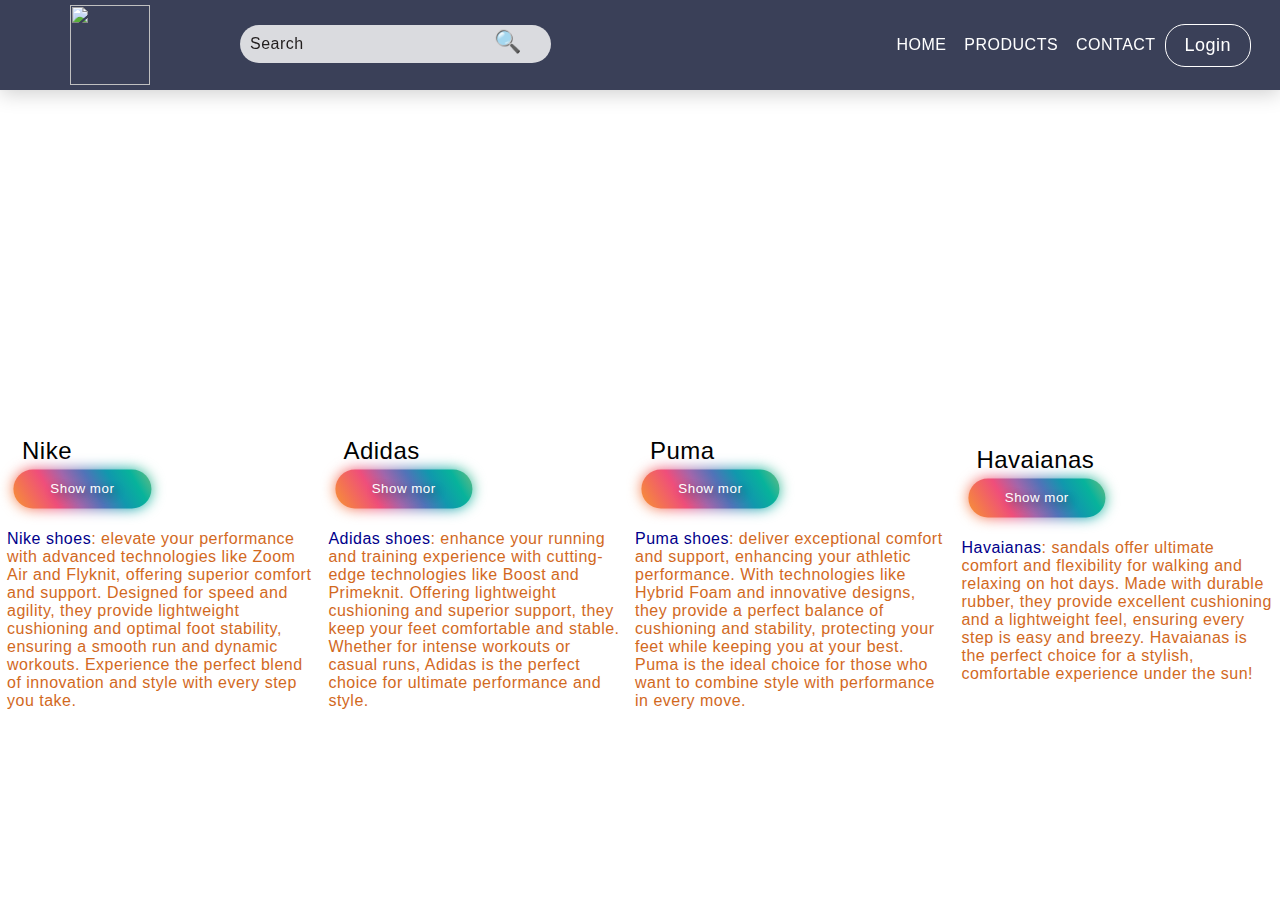
==== index.html @ 9c7612c0 "Add files via upload" ====
<!DOCTYPE html>
<html lang="en">
<head>
    <meta charset="UTF-8">
    <meta name="viewport" content="width=device-width, initial-scale=1.0">
    <meta http-equiv="X-UA-Compatible" content="ie=edge">
    <link rel="stylesheet" href="style.css"/>
    <title>Rathana Stor</title>
</head>
<body>
    <nav>
        <div class="logo" style="display: flex;align-items: center;">
            <img  src="https://cdn.pixabay.com/animation/2023/03/22/04/48/04-48-41-618_512.gif" alt="" width="150px">
        </div>

         <div class="search-container">
            <input type="text" class="search-input" placeholder="Search">
            <span class="search-icon">🔍</span>
         </div>

         <div><img class="gif" src="https://cdn.pixabay.com/animation/2022/10/07/01/16/01-16-36-19_512.gif" alt=""width="40%"></div>

        <ul class="nav-links">
            <li><a href="home-page.html">Home</a></li>
            <li><a href="#">Products</a></li>
            <li><a href="contact.html">Contact</a></li>
            <li><button class="login-button" ><a href="login.html">Login</a></button></li>
        </ul>
    </nav>
        <br><br><br><br>
    <table width="100%" background="https://www.oneclickitsolution.com/blog/wp-content/uploads/2020/05/LaunchYourOnline-Store_banner.png" height="300">
       <br>
        <table width="100%" bgcolor="white">
            <tr align="center">
                <td class="img" width="25%"><img src="https://encrypted-tbn0.gstatic.com/images?q=tbn:ANd9GcTZzQRRDNRpoK1w9BZ5sXYzKi0VY6tGLD0GQg&s" alt=""width="50%"></td>
                <td class="img" width="25%"><img src="https://extrabutterny.in/cdn/shop/files/IE7192-1.jpg?v=1694187873" alt=""width="60%"></td>
                <td class="img" width="25%"><img src="https://images.puma.com/image/upload/f_auto,q_auto,b_rgb:fafafa,w_500,h_500/global/400326/07/sv01/fnd/SEA/fmt/png/PUMA-Dribble-Sneakers" alt=""width="50%"></td>
                <td class="img" width="25%"><img src="https://talbotshoes.eu/cdn/shop/products/webimage-fec33af5-0ca7-4ba1-aa3e-06a4bd5ed1a1.png?v=1615373099" alt=""width="60%"></td>
            </tr>
        </table>
    

        <table width="100%">
        <tr>
            <td><br>
                <h2 class="namebran">Nike <img class="verify" src="https://cdn-icons-png.flaticon.com/512/8358/8358886.png" alt="" width="7%"> </h2> 
                <button class="But"><a href="nike.html" style="color: white; text-decoration: none; " >Show mor</a></button>
                <h4 class="caption" style="color: chocolate;"><br><span style="color: darkblue;">Nike shoes</span>: elevate your performance with advanced technologies like Zoom Air and Flyknit, offering superior comfort and support. Designed for speed and agility, they provide lightweight cushioning and optimal foot stability, ensuring a smooth run and dynamic workouts. Experience the perfect blend of innovation and style with every step you take.</h4>
            </td>
            <td><br>
                <h2 class="namebran">Adidas <img class="verify" src="https://cdn-icons-png.flaticon.com/512/8358/8358886.png" alt="" width="7%"> </h2>
                <button class="But"> <a href="adidas.html" style="color: white;text-decoration: none; ">Show mor</a></button>
                <h4 class="caption" style="color: chocolate;"><br><span style="color: darkblue;">Adidas shoes</span>: enhance your running and training experience with cutting-edge technologies like Boost and Primeknit. Offering lightweight cushioning and superior support, they keep your feet comfortable and stable. Whether for intense workouts or casual runs, Adidas is the perfect choice for ultimate performance and style.</h4>
            </td>
            <td><br>
                <h2 class="namebran">Puma <img class="verify" src="https://cdn-icons-png.flaticon.com/512/8358/8358886.png" alt="" width="7%"></h2>
                <button class="But"><a href="puma.html" style="color: white; text-decoration: none;">Show mor</a></button>
                <h4 class="caption" style="color: chocolate;"><br><span style="color: darkblue;">Puma shoes</span>: deliver exceptional comfort and support, enhancing your athletic performance. With technologies like Hybrid Foam and innovative designs, they provide a perfect balance of cushioning and stability, protecting your feet while keeping you at your best. Puma is the ideal choice for those who want to combine style with performance in every move.</h4>
            </td>
            <td>
                <h2 class="namebran">Havaianas <img class="verify" src="https://cdn-icons-png.flaticon.com/512/8358/8358886.png" alt="" width="7%"></h2>
                <button class="But"><a href="havainas.html" style="color: white;text-decoration: none; ">Show mor</a></button>
                <h4 class="caption" style="color: chocolate;"><br><span style="color: darkblue;">Havaianas</span>: sandals offer ultimate comfort and flexibility for walking and relaxing on hot days. Made with durable rubber, they provide excellent cushioning and a lightweight feel, ensuring every step is easy and breezy. Havaianas is the perfect choice for a stylish, comfortable experience under the sun!</h4>
            </td>
            
        </tr>
       </table>
    
</body>
</html>
---- style.css ----
*{
    margin: 0;
    padding: 0;
    color: #ffffff;
    font-family: sans-serif;
    letter-spacing: 0.5px;
    font-weight: 300;
 }
 body{
    overflow-x: hidden;
 }
 nav{
    height: 90px;
    width: 100vw;
    background-color: #3a4058;
    box-shadow: 0 3px 20px rgba(0, 0, 0, 0.2);
    display: flex;
    position: fixed;
    z-index: 10;
 }
 .logo img {
    height: 5rem;
    width: 5rem;
    margin-left:70px ;
 }
 .search-container {
   width: 400px;
   position: relative;
 }
 
 .search-input {
   width: 100%;
   margin: 25px;
   margin-left: 90px;
   padding: 10px;
   border: none;
   border-radius: 50px;
   background-color: #ffffffcf;
   color: #000000;
   font-size: 16px;
   outline: none;
 }
 .search-input::placeholder {
   color: #211d1d;
 }
 
 .search-icon {
   position: absolute;
   top: 50%;
   right: -80px;
   transform: translateY(-60%);
   color: #A3A3A3;
   font-size: 22px;
   pointer-events: none;
 }
 .gif{
   width: 7%;
   position: absolute;
   margin-top: -10px;
   right: 45%;
 }

   
 
 .nav-links{
    display: flex;
    list-style: none; 
    width: 88vw;
    padding: 0 0.7vw;
    justify-content: right;
    align-items: center;
    text-transform: uppercase;
 }
 .nav-links li a{
    text-decoration: none;
    margin: 0 0.7vw;
 }
 .nav-links li :hover {
    color: #e6190b;
 }
 .nav-links li {
    position: relative;
 }
 .nav-links li a:hover::before{
    width: 80%;
 }
 .img{
   margin-left: 10px;
 }
 
 .login-button{
    background-color: transparent;
    border: 1.5px solid #ffffff;
    border-radius: 20px;
    padding:10px ;
    margin-right: 20px;
    font-size: 18px;
    cursor: pointer;
 
 }
 .login-button:hover {
   color: black;
    background-color: #ffffff;
    border:1.5px solid #ffffff;
    transition: all ease 0.5s;
    
 }
 
 .But{
   margin-left: 15px;
   border: none;
   padding: 0.8em 2.5em;
   outline: none;
   color: white;
   font-style: 1.2em;
   position: relative;
   z-index: 1;
   cursor: pointer;
   background: none;
   text-shadow: 3px 3px 10px rgba(0, 0, 0, 0.45);
   font-family: Georgia, 'Times New Roman', Times, serif;
   }
 

.But:before,
.But:after {
   position: absolute;
   top: 50%;
   left: 50%;
   border-radius: 10em;
   -webkit-transform: translateX(-50%) translateY(-50%);
   transform: translateX(-50%) translateY(-50%);
   width: 105%;
   height: 105%;
   content: "";
   z-index: -2;
   background-size: 400% 400%;
   background: linear-gradient(
   60deg,
   #f79533,
   #f37055,
   #ef4e7b,
   #a166ab,
   #5073b8,
   #1098ad,
   #07b39b,
   #6fba82
   );
}
.But:before {
   -webkit-filter: blur(7px);
   filter: blur(7px);
   -webkit-transition: all 0.25s ease;
   transition: all 0.25s ease;
   -webkit-animation: pulse 10s infinite ease;
   animation: pulse 10s infinite ease;
}
.But:after {
   -webkit-filter: blur(0.3px);
   filter: blur(0.3px);
}
.But:hover:before {
   width: 115%;
   height: 115%;
}
.namebran{
   margin: 5px;
   display: flex;
   padding-left: 15px;
   text-decoration: none;
   color: black;
}
.verify{
   margin:4px;  
}
.caption{
   margin:5px  ;
}
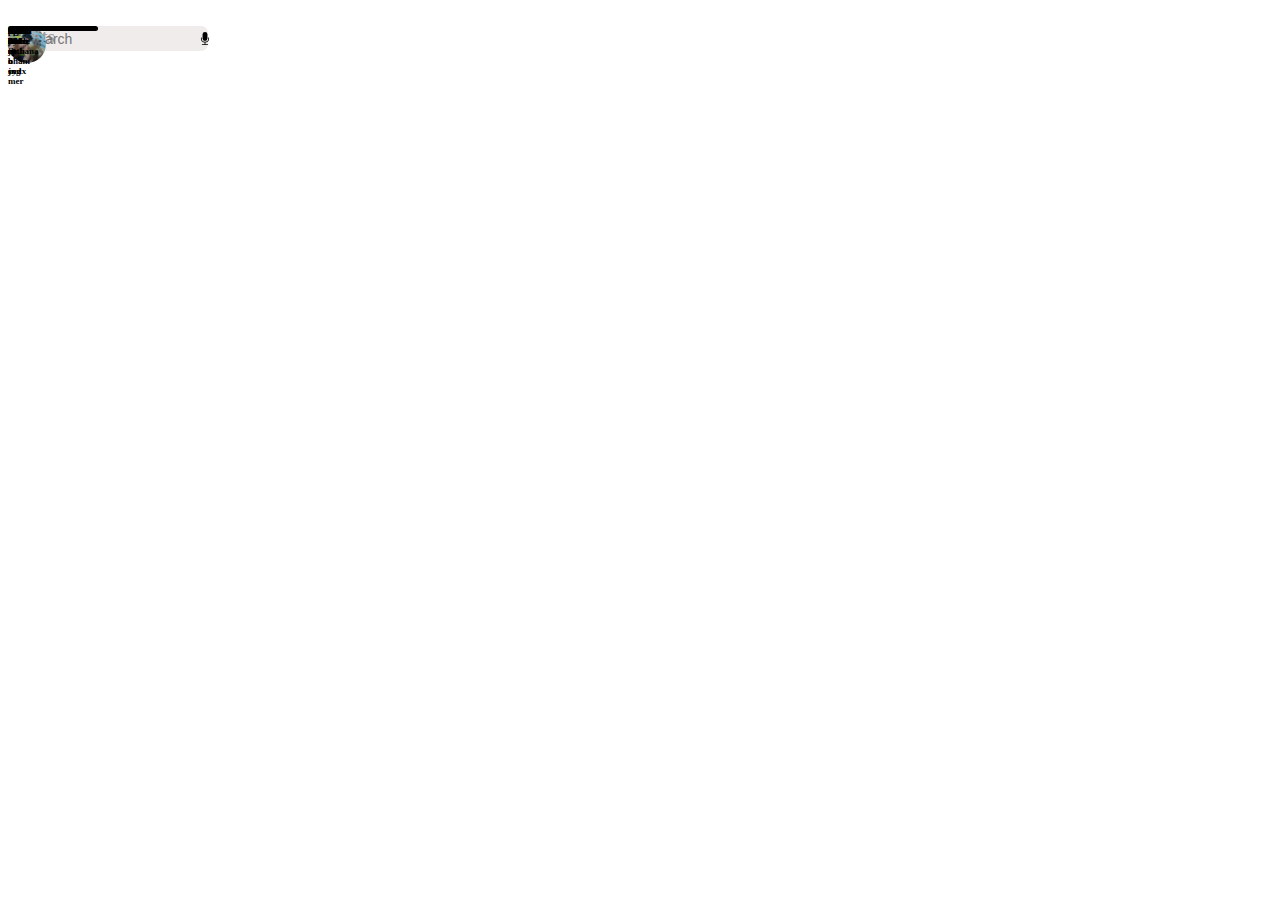
==== commit b573d832: "Add files via upload" ====
--- a/index.html
+++ b/index.html
@@ -3,68 +3,116 @@
 <head>
     <meta charset="UTF-8">
     <meta name="viewport" content="width=device-width, initial-scale=1.0">
-    <meta http-equiv="X-UA-Compatible" content="ie=edge">
-    <link rel="stylesheet" href="style.css"/>
-    <title>Rathana Stor</title>
+    <title>Document</title>
+    <link rel="stylesheet" href="style.css">
+    <link rel="stylesheet" href="<link href="https://cdn.jsdelivr.net/npm/bootstrap@5.3.3/dist/css/bootstrap.min.css" rel="stylesheet" integrity="sha384-QWTKZyjpPEjISv5WaRU9OFeRpok6YctnYmDr5pNlyT2bRjXh0JMhjY6hW+ALEwIH" crossorigin="anonymous">
 </head>
 <body>
-    <nav>
-        <div class="logo" style="display: flex;align-items: center;">
-            <img  src="https://cdn.pixabay.com/animation/2023/03/22/04/48/04-48-41-618_512.gif" alt="" width="150px">
+        <div class="box">
+            <div class="img-iphone"><img src="https://img.freepik.com/free-vector/new-modern-realistic-front-view-black-iphone-mockup-isolated-white-mobile-template-vector_90220-957.jpg" alt=""></div>
+            <p class="time"><b>9:45</b></p>
+            <svg xmlns="http://www.w3.org/2000/svg" width="12px"  fill="currentColor" class="bi bi-reception-4" viewBox="0 0 16 16">
+                <path d="M0 11.5a.5.5 0 0 1 .5-.5h2a.5.5 0 0 1 .5.5v2a.5.5 0 0 1-.5.5h-2a.5.5 0 0 1-.5-.5zm4-3a.5.5 0 0 1 .5-.5h2a.5.5 0 0 1 .5.5v5a.5.5 0 0 1-.5.5h-2a.5.5 0 0 1-.5-.5zm4-3a.5.5 0 0 1 .5-.5h2a.5.5 0 0 1 .5.5v8a.5.5 0 0 1-.5.5h-2a.5.5 0 0 1-.5-.5zm4-3a.5.5 0 0 1 .5-.5h2a.5.5 0 0 1 .5.5v11a.5.5 0 0 1-.5.5h-2a.5.5 0 0 1-.5-.5z"/>
+              </svg>
+
+             <b> <svg xmlns="http://www.w3.org/2000/svg" width="12px"fill="currentColor" class="bi bi-wifi" viewBox="0 0 16 16">
+                <path d="M15.384 6.115a.485.485 0 0 0-.047-.736A12.44 12.44 0 0 0 8 3C5.259 3 2.723 3.882.663 5.379a.485.485 0 0 0-.048.736.52.52 0 0 0 .668.05A11.45 11.45 0 0 1 8 4c2.507 0 4.827.802 6.716 2.164.205.148.49.13.668-.049"/>
+                <path d="M13.229 8.271a.482.482 0 0 0-.063-.745A9.46 9.46 0 0 0 8 6c-1.905 0-3.68.56-5.166 1.526a.48.48 0 0 0-.063.745.525.525 0 0 0 .652.065A8.46 8.46 0 0 1 8 7a8.46 8.46 0 0 1 4.576 1.336c.206.132.48.108.653-.065m-2.183 2.183c.226-.226.185-.605-.1-.75A6.5 6.5 0 0 0 8 9c-1.06 0-2.062.254-2.946.704-.285.145-.326.524-.1.75l.015.015c.16.16.407.19.611.09A5.5 5.5 0 0 1 8 10c.868 0 1.69.201 2.42.56.203.1.45.07.61-.091zM9.06 12.44c.196-.196.198-.52-.04-.66A2 2 0 0 0 8 11.5a2 2 0 0 0-1.02.28c-.238.14-.236.464-.04.66l.706.706a.5.5 0 0 0 .707 0l.707-.707z"/>
+              </svg></b>
+              <svg xmlns="http://www.w3.org/2000/svg" width="12px" fill="currentColor" class="bi bi-battery-full" viewBox="0 0 16 16">
+                <path d="M2 6h10v4H2z"/>
+                <path d="M2 4a2 2 0 0 0-2 2v4a2 2 0 0 0 2 2h10a2 2 0 0 0 2-2V6a2 2 0 0 0-2-2zm10 1a1 1 0 0 1 1 1v4a1 1 0 0 1-1 1H2a1 1 0 0 1-1-1V6a1 1 0 0 1 1-1zm4 3a1.5 1.5 0 0 1-1.5 1.5v-3A1.5 1.5 0 0 1 16 8"/>
+              </svg>
+              <p class="p-tage">Edit</p>
+
+              <svg xmlns="http://www.w3.org/2000/svg" width="12px" fill="currentColor" class="bi bi-pencil-square" viewBox="0 0 16 16">
+                <path d="M15.502 1.94a.5.5 0 0 1 0 .706L14.459 3.69l-2-2L13.502.646a.5.5 0 0 1 .707 0l1.293 1.293zm-1.75 2.456-2-2L4.939 9.21a.5.5 0 0 0-.121.196l-.805 2.414a.25.25 0 0 0 .316.316l2.414-.805a.5.5 0 0 0 .196-.12l6.813-6.814z"/>
+                <path fill-rule="evenodd" d="M1 13.5A1.5 1.5 0 0 0 2.5 15h11a1.5 1.5 0 0 0 1.5-1.5v-6a.5.5 0 0 0-1 0v6a.5.5 0 0 1-.5.5h-11a.5.5 0 0 1-.5-.5v-11a.5.5 0 0 1 .5-.5H9a.5.5 0 0 0 0-1H2.5A1.5 1.5 0 0 0 1 2.5z"/>
+              </svg>
+
+              <h3 class="h1-messages">Chats</h3>
+
+              <div class="search-bar">
+                
+                <svg xmlns="http://www.w3.org/2000/svg" width="16" height="13px" fill="currentColor" class="bi bi-search" viewBox="0 0 16 16">
+                  <path d="M11.742 10.344a6.5 6.5 0 1 0-1.397 1.398h-.001q.044.06.098.115l3.85 3.85a1 1 0 0 0 1.415-1.414l-3.85-3.85a1 1 0 0 0-.115-.1zM12 6.5a5.5 5.5 0 1 1-11 0 5.5 5.5 0 0 1 11 0"/>
+                </svg>
+
+
+                <input type="text" placeholder="Search">
+                <button>
+                  <svg xmlns="http://www.w3.org/2000/svg" width="50px" height="13px" fill="currentColor" class="bi bi-mic-fill" viewBox="0 0 16 16">
+                    <path d="M5 3a3 3 0 0 1 6 0v5a3 3 0 0 1-6 0z"/>
+                    <path d="M3.5 6.5A.5.5 0 0 1 4 7v1a4 4 0 0 0 8 0V7a.5.5 0 0 1 1 0v1a5 5 0 0 1-4.5 4.975V15h3a.5.5 0 0 1 0 1h-7a.5.5 0 0 1 0-1h3v-2.025A5 5 0 0 1 3 8V7a.5.5 0 0 1 .5-.5"/>
+                  </svg>
+                </button>
+              </div>
+              <div>
+                <img class="img-nha" src="pic ah nha.jpg" alt="">
+
+                <img class="img-nobody" src="https://pbs.twimg.com/profile_images/1782951692763348992/NxEYzoN1_400x400.jpg" alt="">
+
+                <img class="img-hacker" src="https://encrypted-tbn0.gstatic.com/images?q=tbn:ANd9GcSzOV7_rG3mO3T_oKbCKdOdo5wdKpqUE1JbZHCF9k8uoc42OXnp" alt="">
+
+                <img class="img-black" src="https://encrypted-tbn0.gstatic.com/images?q=tbn:ANd9GcQeqXdoE7mYxu8B6vdFRKb4FJsEIgzjISSxTg&s" alt="">
+
+                <img class="img-boy" src="https://encrypted-tbn0.gstatic.com/images?q=tbn:ANd9GcQaPlS9NSUFuBAqXRo-gXBkW5nrTUtEzXhbVw&s" alt="">
+
+                <div class="note">Your note</div>
+                <div class="nha">Nha</div>
+                <div class="man">Man</div>
+                <div class="jem">Jem</div>
+                <div class="boy">Boy</div>
+
+              </div>
+
+              <div>
+                <img class="img-rose" src="https://media.allure.com/photos/64652438707212aba19cdb3c/1:1/w_1207,h_1207,c_limit/blackpink%20rose.jpg" alt="">
+                <h6 class="text-rose">My love</h6>
+                <p class="text-rose-p">O sl b nas b rathana</p>
+                <p class="time-rose">•12:02 PM</p>
+              </div>
+              <div>
+                <img class="img-jiso" src="https://qph.cf2.quoracdn.net/main-qimg-d89a6a968116b55d9995520ac811f8c6-lq" alt="">
+                <h6 class="text-jiso">pp sml jit</h6>
+                <p class="text-jiso-p">Nham by hz nv b</p>
+                <p class="time-jiso">•11:58 PM</p>
+              </div>
+
+              <div>
+                <img class="img-cute" src="https://i.redd.it/cute-girl-drawing-reference-is-from-pinterest-also-my-v0-h95tudnrceaa1.jpg?width=736&format=pjpg&auto=webp&s=80f60748b160faa32ef449bb6d35ad61209fcef8" alt="">
+                <h6 class="text-cute">My bbe</h6>
+                <p class="text-cute-p">Pg tver ey b sml</p>
+                <p class="time-cute">•11:51 AM</p>
+              </div>
+              <div>
+                <img class="img-kiki" src="https://encrypted-tbn0.gstatic.com/images?q=tbn:ANd9GcQLXhPDaN_XyPJT-CoFcDlO1t0vlPd7NG8tnw&s" alt="">
+                <h6 class="text-kiki">Ki ki :)</h6>
+                <p class="text-kiki-p">B ot rp o jng</p>
+                <p class="time-kiki">•11:46 AM</p>
+              </div>
+
+              <div>
+                <img class="img-bbe" src="https://encrypted-tbn0.gstatic.com/images?q=tbn:ANd9GcQ8p1-HoUs9Jdc0WVcnMhqhBjmQz73usM2uBQ&s" alt="">
+                <h6 class="text-bbe">Baby</h6>
+                <p class="text-bbe-p">Nik o ot</p>
+                <p class="time-bbe">•11:29 AM</p>
+              </div>
+
+              <div>
+                <img class="img-bee" src="https://encrypted-tbn0.gstatic.com/images?q=tbn:ANd9GcQmhNuaxxhuLs1UwD12movYgzvBwKEH3s4A_KzfdXuPT3TZVSc0cGgfV6TmbINVerq1Izw&usqp=CAU" alt="">
+                <h6 class="text-bee">Ah Beeee</h6>
+                <p class="text-bee-p">b ha jun o tv nham ey tx mer</p>
+                <p class="time-bee">•11:12 AM</p>
+              </div>
+
+              
+              <!-- container -->
+              <div class="container"></div>
+
+
         </div>
 
-         <div class="search-container">
-            <input type="text" class="search-input" placeholder="Search">
-            <span class="search-icon">🔍</span>
-         </div>
-
-         <div><img class="gif" src="https://cdn.pixabay.com/animation/2022/10/07/01/16/01-16-36-19_512.gif" alt=""width="40%"></div>
-
-        <ul class="nav-links">
-            <li><a href="home-page.html">Home</a></li>
-            <li><a href="#">Products</a></li>
-            <li><a href="contact.html">Contact</a></li>
-            <li><button class="login-button" ><a href="login.html">Login</a></button></li>
-        </ul>
-    </nav>
-        <br><br><br><br>
-    <table width="100%" background="https://www.oneclickitsolution.com/blog/wp-content/uploads/2020/05/LaunchYourOnline-Store_banner.png" height="300">
-       <br>
-        <table width="100%" bgcolor="white">
-            <tr align="center">
-                <td class="img" width="25%"><img src="https://encrypted-tbn0.gstatic.com/images?q=tbn:ANd9GcTZzQRRDNRpoK1w9BZ5sXYzKi0VY6tGLD0GQg&s" alt=""width="50%"></td>
-                <td class="img" width="25%"><img src="https://extrabutterny.in/cdn/shop/files/IE7192-1.jpg?v=1694187873" alt=""width="60%"></td>
-                <td class="img" width="25%"><img src="https://images.puma.com/image/upload/f_auto,q_auto,b_rgb:fafafa,w_500,h_500/global/400326/07/sv01/fnd/SEA/fmt/png/PUMA-Dribble-Sneakers" alt=""width="50%"></td>
-                <td class="img" width="25%"><img src="https://talbotshoes.eu/cdn/shop/products/webimage-fec33af5-0ca7-4ba1-aa3e-06a4bd5ed1a1.png?v=1615373099" alt=""width="60%"></td>
-            </tr>
-        </table>
-    
-
-        <table width="100%">
-        <tr>
-            <td><br>
-                <h2 class="namebran">Nike <img class="verify" src="https://cdn-icons-png.flaticon.com/512/8358/8358886.png" alt="" width="7%"> </h2> 
-                <button class="But"><a href="nike.html" style="color: white; text-decoration: none; " >Show mor</a></button>
-                <h4 class="caption" style="color: chocolate;"><br><span style="color: darkblue;">Nike shoes</span>: elevate your performance with advanced technologies like Zoom Air and Flyknit, offering superior comfort and support. Designed for speed and agility, they provide lightweight cushioning and optimal foot stability, ensuring a smooth run and dynamic workouts. Experience the perfect blend of innovation and style with every step you take.</h4>
-            </td>
-            <td><br>
-                <h2 class="namebran">Adidas <img class="verify" src="https://cdn-icons-png.flaticon.com/512/8358/8358886.png" alt="" width="7%"> </h2>
-                <button class="But"> <a href="adidas.html" style="color: white;text-decoration: none; ">Show mor</a></button>
-                <h4 class="caption" style="color: chocolate;"><br><span style="color: darkblue;">Adidas shoes</span>: enhance your running and training experience with cutting-edge technologies like Boost and Primeknit. Offering lightweight cushioning and superior support, they keep your feet comfortable and stable. Whether for intense workouts or casual runs, Adidas is the perfect choice for ultimate performance and style.</h4>
-            </td>
-            <td><br>
-                <h2 class="namebran">Puma <img class="verify" src="https://cdn-icons-png.flaticon.com/512/8358/8358886.png" alt="" width="7%"></h2>
-                <button class="But"><a href="puma.html" style="color: white; text-decoration: none;">Show mor</a></button>
-                <h4 class="caption" style="color: chocolate;"><br><span style="color: darkblue;">Puma shoes</span>: deliver exceptional comfort and support, enhancing your athletic performance. With technologies like Hybrid Foam and innovative designs, they provide a perfect balance of cushioning and stability, protecting your feet while keeping you at your best. Puma is the ideal choice for those who want to combine style with performance in every move.</h4>
-            </td>
-            <td>
-                <h2 class="namebran">Havaianas <img class="verify" src="https://cdn-icons-png.flaticon.com/512/8358/8358886.png" alt="" width="7%"></h2>
-                <button class="But"><a href="havainas.html" style="color: white;text-decoration: none; ">Show mor</a></button>
-                <h4 class="caption" style="color: chocolate;"><br><span style="color: darkblue;">Havaianas</span>: sandals offer ultimate comfort and flexibility for walking and relaxing on hot days. Made with durable rubber, they provide excellent cushioning and a lightweight feel, ensuring every step is easy and breezy. Havaianas is the perfect choice for a stylish, comfortable experience under the sun!</h4>
-            </td>
-            
-        </tr>
-       </table>
-    
 </body>
+<script src="https://cdn.jsdelivr.net/npm/bootstrap@5.3.3/dist/js/bootstrap.bundle.min.js" integrity="sha384-YvpcrYf0tY3lHB60NNkmXc5s9fDVZLESaAA55NDzOxhy9GkcIdslK1eN7N6jIeHz" crossorigin="anonymous"></script>
 </html>--- a/style.css
+++ b/style.css
@@ -1,182 +1,359 @@
-*{
-    margin: 0;
-    padding: 0;
-    color: #ffffff;
-    font-family: sans-serif;
-    letter-spacing: 0.5px;
-    font-weight: 300;
- }
- body{
-    overflow-x: hidden;
- }
- nav{
-    height: 90px;
-    width: 100vw;
-    background-color: #3a4058;
-    box-shadow: 0 3px 20px rgba(0, 0, 0, 0.2);
+.box{
+    position: absolute;
+}
+.time{
+    font-size: 14px;
+    
+    position: absolute;
+    margin-top: -87.2% ;
+    margin-left: 36%;
+}
+.bi-reception-4{
+    position: absolute;
+    margin-top: -87.5% ;
+    margin-left: 56.5%;
+}
+.bi-wifi{
+    position: absolute;
+    margin-top: -87.5% ;
+    margin-left: 59.5%;
+    
+}
+.bi-battery-full{
+    position: absolute;
+    margin-top: -87.5% ;
+    margin-left: 63%;
+    
+}
+.p-tage{
+    position: absolute;
+    margin-top: -82% ;
+    margin-left: 34.2%;
+    font-size: 14px;
+    color: blueviolet;
+   
+}
+.bi-pencil-square{
+    position: absolute;
+    margin-top: -82% ;
+    margin-left: 63.5%;
+}
+.h1-messages{
+    position: absolute;
+    margin-top: -78% ;
+    margin-left: 34.2%;
+    font-family: Georgia, 'Times New Roman', Times, serif;
+}
+
+
+
+.search-bar {
+    position: absolute;
+    margin-top: -74% ;
+    margin-left: 34.2%;
     display: flex;
-    position: fixed;
-    z-index: 10;
- }
- .logo img {
-    height: 5rem;
-    width: 5rem;
-    margin-left:70px ;
- }
- .search-container {
-   width: 400px;
-   position: relative;
- }
- 
- .search-input {
-   width: 100%;
-   margin: 25px;
-   margin-left: 90px;
-   padding: 10px;
-   border: none;
-   border-radius: 50px;
-   background-color: #ffffffcf;
-   color: #000000;
-   font-size: 16px;
-   outline: none;
- }
- .search-input::placeholder {
-   color: #211d1d;
- }
- 
- .search-icon {
-   position: absolute;
-   top: 50%;
-   right: -80px;
-   transform: translateY(-60%);
-   color: #A3A3A3;
-   font-size: 22px;
-   pointer-events: none;
- }
- .gif{
-   width: 7%;
-   position: absolute;
-   margin-top: -10px;
-   right: 45%;
- }
-
+    align-items: center;
+    border: none;
+    border-radius: 7px;
+    padding: 5px 10px;
+    width: 180px;
+    height: 15px;
+    background-color: #e9e3e3af;
+  }
+  
+  .search-bar input {
+    border: none;
+    outline: none;
+    flex: 1;
+    font-size: 14px;
+    background-color: transparent;
+    padding: 5px;
+    margin-left: 5px;
+  }
+  
+  .search-bar button {
+    border: none;
+    background: none;
+    cursor: pointer;
+    display: flex;
+    align-items: center;
+    justify-content: center;
+  }
+.bi-mic-fill{
+    position: absolute;
+    margin-top: 0% ;
+    margin-left:-15%;
+}
+.bi-search{
+    position: absolute;
+    margin-top: -2px ;
+    margin-left:-3.5%;
+}
+.img-nha{
+    position: absolute;
+    margin-top: -69%;
+    margin-left:40%;
+    width: 38px;
+    border-radius: 50%;
+}
+.img-nobody{
+    position: absolute;
+    margin-top: -69%;
+    margin-left: 33%;
+    width: 38px;
+    border-radius: 50%;
+}
+.img-hacker{
+    position: absolute;
+    margin-top: -69%;
+    margin-left: 47%;
+    width: 38px;
+    border-radius: 50%;
+}
+.img-black{
+    position: absolute;
+    margin-top: -69%;
+    margin-left: 54%;
+    width: 38px;
+    border-radius: 50%;
+}
+.img-boy{
+    position: absolute;
+    margin-top: -69%;
+    margin-left: 61%;
+    width: 38px;
+    border-radius: 50%;
+}
+.note{
+    position: absolute;
+    margin-top: -62.6%;
+    margin-left: 33%;
+    font-size: 9px;
+    color: rgba(0, 0, 0, 0.473);
+}
+.nha{
+    position: absolute;
+    margin-top: -62.6%;
+    margin-left: 41.6%;
+    font-size: 9px;
+    color: rgba(0, 0, 0, 0.718);
+}
+.man{
+    position: absolute;
+    margin-top: -62.6%;
+    margin-left: 48.6%;
+    font-size: 9px;
+    color: rgba(0, 0, 0, 0.718);
+}
+.jem{
+    position: absolute;
+    margin-top: -62.6%;
+    margin-left: 55.6%;
+    font-size: 9px;
+    color: rgba(0, 0, 0, 0.718);
+}
+.boy{
+    position: absolute;
+    margin-top: -62.6%;
+    margin-left: 62.6%;
+    font-size: 9px;
+    color: rgba(0, 0, 0, 0.718);
+}
+.img-rose{
+    position: absolute;
+    margin-top: -60%;
+    margin-left: 33%;
+    width: 35px;
+    border-radius: 50%;
+}
+.text-rose{
+    position: absolute;
+    margin-top: -59%;
+    margin-left: 40%;
+    font-size: 9px;
+    font-weight: bold;
+}
+.text-rose-p{
+    position: absolute;
+    margin-top: -57.2%;
+    margin-left: 40%;
+    font-size: 9px;
+    color: black;
+    font-weight: bold;
+    
+}
+.time-rose{
+    position: absolute;
+    margin-top: -57.2%;
+    margin-left: 53%;
+    font-size: 9px;
+    color: black;
+    
+}
+.img-jiso{
+    position: absolute;
+    margin-top: -53.5%;
+    margin-left: 33%;
+    width: 35px;
+    border-radius: 50%;
+}
+.text-jiso{
+    position: absolute;
+    margin-top: -53%;
+    margin-left: 40%;
+    font-size: 9px;
+    font-weight: bold;
+}
+.text-jiso-p{
+    position: absolute;
+    margin-top: -51%;
+    margin-left: 40%;
+    font-size: 9px;
+    color: black;
+    font-weight: bold;
+    
+}
+.time-jiso{
+    position: absolute;
+    margin-top: -51%;
+    margin-left: 51%;
+    font-size: 9px;
+    color: black;
+    
+}
+.time-cute{
+    position: absolute;
+    margin-top: -43.9%;
+    margin-left: 50.5%;
+    font-size: 9px;
+    color: black;
+    
+}
+.text-cute-p{
+    position: absolute;
+    margin-top: -43.9%;
+    margin-left: 40%;
+    font-size: 9px;
+    color: black;
+    font-weight: bold;
+}
+.text-cute{
+    position: absolute;
+    margin-top: -45.8%;
+    margin-left: 40%;
+    font-size: 9px;
+    font-weight: bold;
+}
+.img-cute{
+    position: absolute;
+    margin-top: -46.6%;
+    margin-left: 33%;
+    width: 35px;
+    border-radius: 50%;
+}
+.img-kiki{
+    position: absolute;
+    margin-top: -40%;
+    border: 0.1px solid rgba(0, 128, 0, 0.433);
+    margin-left: 33%;
+    width: 35px;
+    border-radius: 50%;
+}
+.text-kiki{
+    position: absolute;
+    margin-top: -38.9%;
+    margin-left: 40%;
+    font-size: 9px;
+    font-weight: bold;
+}
+.text-kiki-p{
+    position: absolute;
+    margin-top: -36.9%;
+    margin-left: 40%;
+    font-size: 9px;
+    color: black;
+    font-weight: bold;
+}
+.time-kiki{
+    position: absolute;
+    margin-top: -36.9%;
+    margin-left: 48.5%;
+    font-size: 9px;
+    color: black;
+    
+    /* bbe contain  */
+
+}
+.img-bbe{
+    position: absolute;
+    margin-top: -33%;
+    border: 0.1px solid rgba(0, 128, 0, 0.433);
+    margin-left: 33%;
+    width: 35px;
+    border-radius: 50%;
+}
+.text-bbe{
+    position: absolute;
+    margin-top: -32%;
+    margin-left: 40%;
+    font-size: 9px;
+    font-weight: bold;
+}
+.text-bbe-p{
+    position: absolute;
+    margin-top: -30%;
+    margin-left: 40%;
+    font-size: 9px;
+    color: black;
+    font-weight: bold;
+}
+.time-bbe{
+    position: absolute;
+    margin-top: -30%;
+    margin-left: 45.5%;
+    font-size: 9px;
+    color: black;
+    
+}
+
+.img-bee{
+    position: absolute;
+    margin-top: -26%;
    
- 
- .nav-links{
-    display: flex;
-    list-style: none; 
-    width: 88vw;
-    padding: 0 0.7vw;
-    justify-content: right;
-    align-items: center;
-    text-transform: uppercase;
- }
- .nav-links li a{
-    text-decoration: none;
-    margin: 0 0.7vw;
- }
- .nav-links li :hover {
-    color: #e6190b;
- }
- .nav-links li {
-    position: relative;
- }
- .nav-links li a:hover::before{
-    width: 80%;
- }
- .img{
-   margin-left: 10px;
- }
- 
- .login-button{
-    background-color: transparent;
-    border: 1.5px solid #ffffff;
-    border-radius: 20px;
-    padding:10px ;
-    margin-right: 20px;
-    font-size: 18px;
-    cursor: pointer;
- 
- }
- .login-button:hover {
-   color: black;
-    background-color: #ffffff;
-    border:1.5px solid #ffffff;
-    transition: all ease 0.5s;
-    
- }
- 
- .But{
-   margin-left: 15px;
-   border: none;
-   padding: 0.8em 2.5em;
-   outline: none;
-   color: white;
-   font-style: 1.2em;
-   position: relative;
-   z-index: 1;
-   cursor: pointer;
-   background: none;
-   text-shadow: 3px 3px 10px rgba(0, 0, 0, 0.45);
-   font-family: Georgia, 'Times New Roman', Times, serif;
-   }
- 
-
-.But:before,
-.But:after {
-   position: absolute;
-   top: 50%;
-   left: 50%;
-   border-radius: 10em;
-   -webkit-transform: translateX(-50%) translateY(-50%);
-   transform: translateX(-50%) translateY(-50%);
-   width: 105%;
-   height: 105%;
-   content: "";
-   z-index: -2;
-   background-size: 400% 400%;
-   background: linear-gradient(
-   60deg,
-   #f79533,
-   #f37055,
-   #ef4e7b,
-   #a166ab,
-   #5073b8,
-   #1098ad,
-   #07b39b,
-   #6fba82
-   );
-}
-.But:before {
-   -webkit-filter: blur(7px);
-   filter: blur(7px);
-   -webkit-transition: all 0.25s ease;
-   transition: all 0.25s ease;
-   -webkit-animation: pulse 10s infinite ease;
-   animation: pulse 10s infinite ease;
-}
-.But:after {
-   -webkit-filter: blur(0.3px);
-   filter: blur(0.3px);
-}
-.But:hover:before {
-   width: 115%;
-   height: 115%;
-}
-.namebran{
-   margin: 5px;
-   display: flex;
-   padding-left: 15px;
-   text-decoration: none;
-   color: black;
-}
-.verify{
-   margin:4px;  
-}
-.caption{
-   margin:5px  ;
-}
-
- 
- 
- +    margin-left: 33%;
+    width: 35px;
+    border-radius: 50%;
+}
+.text-bee{
+    position: absolute;
+    margin-top: -25%;
+    margin-left: 40%;
+    font-size: 9px;
+    font-weight: bold;
+}
+.text-bee-p{
+    position: absolute;
+    margin-top: -23.2%;
+    margin-left: 40%;
+    font-size: 9px;
+    color: black;
+    font-weight: bold;
+}
+.time-bee{
+    position: absolute;
+    margin-top: -23.2%;
+    margin-left: 58.5%;
+    font-size: 9px;
+    color: black;
+    
+}
+.container{
+    position: absolute;
+    margin-top: -13.6%;
+    margin-left: 43%;
+    border-radius: 5px;
+    width: 90px;
+    height: 5px;
+    color: black;
+    background-color: black;
+}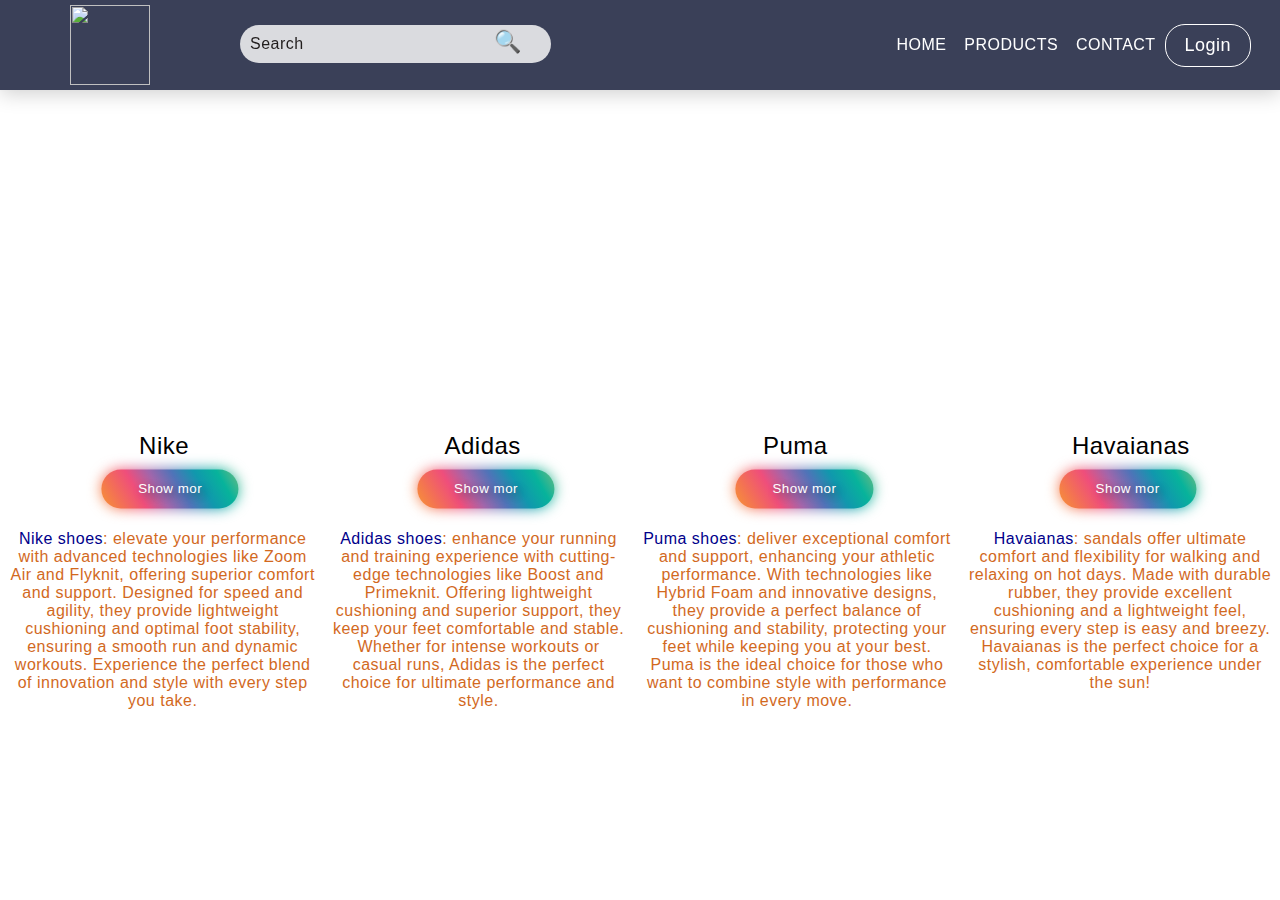
==== commit 16c59b4f: "Add files via upload" ====
--- a/index.html
+++ b/index.html
@@ -3,116 +3,71 @@
 <head>
     <meta charset="UTF-8">
     <meta name="viewport" content="width=device-width, initial-scale=1.0">
-    <title>Document</title>
-    <link rel="stylesheet" href="style.css">
-    <link rel="stylesheet" href="<link href="https://cdn.jsdelivr.net/npm/bootstrap@5.3.3/dist/css/bootstrap.min.css" rel="stylesheet" integrity="sha384-QWTKZyjpPEjISv5WaRU9OFeRpok6YctnYmDr5pNlyT2bRjXh0JMhjY6hW+ALEwIH" crossorigin="anonymous">
+    <meta http-equiv="X-UA-Compatible" content="ie=edge">
+    <link rel="stylesheet" href="style.css"/>
+    <title>Rathana Stor</title>
 </head>
 <body>
-        <div class="box">
-            <div class="img-iphone"><img src="https://img.freepik.com/free-vector/new-modern-realistic-front-view-black-iphone-mockup-isolated-white-mobile-template-vector_90220-957.jpg" alt=""></div>
-            <p class="time"><b>9:45</b></p>
-            <svg xmlns="http://www.w3.org/2000/svg" width="12px"  fill="currentColor" class="bi bi-reception-4" viewBox="0 0 16 16">
-                <path d="M0 11.5a.5.5 0 0 1 .5-.5h2a.5.5 0 0 1 .5.5v2a.5.5 0 0 1-.5.5h-2a.5.5 0 0 1-.5-.5zm4-3a.5.5 0 0 1 .5-.5h2a.5.5 0 0 1 .5.5v5a.5.5 0 0 1-.5.5h-2a.5.5 0 0 1-.5-.5zm4-3a.5.5 0 0 1 .5-.5h2a.5.5 0 0 1 .5.5v8a.5.5 0 0 1-.5.5h-2a.5.5 0 0 1-.5-.5zm4-3a.5.5 0 0 1 .5-.5h2a.5.5 0 0 1 .5.5v11a.5.5 0 0 1-.5.5h-2a.5.5 0 0 1-.5-.5z"/>
-              </svg>
-
-             <b> <svg xmlns="http://www.w3.org/2000/svg" width="12px"fill="currentColor" class="bi bi-wifi" viewBox="0 0 16 16">
-                <path d="M15.384 6.115a.485.485 0 0 0-.047-.736A12.44 12.44 0 0 0 8 3C5.259 3 2.723 3.882.663 5.379a.485.485 0 0 0-.048.736.52.52 0 0 0 .668.05A11.45 11.45 0 0 1 8 4c2.507 0 4.827.802 6.716 2.164.205.148.49.13.668-.049"/>
-                <path d="M13.229 8.271a.482.482 0 0 0-.063-.745A9.46 9.46 0 0 0 8 6c-1.905 0-3.68.56-5.166 1.526a.48.48 0 0 0-.063.745.525.525 0 0 0 .652.065A8.46 8.46 0 0 1 8 7a8.46 8.46 0 0 1 4.576 1.336c.206.132.48.108.653-.065m-2.183 2.183c.226-.226.185-.605-.1-.75A6.5 6.5 0 0 0 8 9c-1.06 0-2.062.254-2.946.704-.285.145-.326.524-.1.75l.015.015c.16.16.407.19.611.09A5.5 5.5 0 0 1 8 10c.868 0 1.69.201 2.42.56.203.1.45.07.61-.091zM9.06 12.44c.196-.196.198-.52-.04-.66A2 2 0 0 0 8 11.5a2 2 0 0 0-1.02.28c-.238.14-.236.464-.04.66l.706.706a.5.5 0 0 0 .707 0l.707-.707z"/>
-              </svg></b>
-              <svg xmlns="http://www.w3.org/2000/svg" width="12px" fill="currentColor" class="bi bi-battery-full" viewBox="0 0 16 16">
-                <path d="M2 6h10v4H2z"/>
-                <path d="M2 4a2 2 0 0 0-2 2v4a2 2 0 0 0 2 2h10a2 2 0 0 0 2-2V6a2 2 0 0 0-2-2zm10 1a1 1 0 0 1 1 1v4a1 1 0 0 1-1 1H2a1 1 0 0 1-1-1V6a1 1 0 0 1 1-1zm4 3a1.5 1.5 0 0 1-1.5 1.5v-3A1.5 1.5 0 0 1 16 8"/>
-              </svg>
-              <p class="p-tage">Edit</p>
-
-              <svg xmlns="http://www.w3.org/2000/svg" width="12px" fill="currentColor" class="bi bi-pencil-square" viewBox="0 0 16 16">
-                <path d="M15.502 1.94a.5.5 0 0 1 0 .706L14.459 3.69l-2-2L13.502.646a.5.5 0 0 1 .707 0l1.293 1.293zm-1.75 2.456-2-2L4.939 9.21a.5.5 0 0 0-.121.196l-.805 2.414a.25.25 0 0 0 .316.316l2.414-.805a.5.5 0 0 0 .196-.12l6.813-6.814z"/>
-                <path fill-rule="evenodd" d="M1 13.5A1.5 1.5 0 0 0 2.5 15h11a1.5 1.5 0 0 0 1.5-1.5v-6a.5.5 0 0 0-1 0v6a.5.5 0 0 1-.5.5h-11a.5.5 0 0 1-.5-.5v-11a.5.5 0 0 1 .5-.5H9a.5.5 0 0 0 0-1H2.5A1.5 1.5 0 0 0 1 2.5z"/>
-              </svg>
-
-              <h3 class="h1-messages">Chats</h3>
-
-              <div class="search-bar">
-                
-                <svg xmlns="http://www.w3.org/2000/svg" width="16" height="13px" fill="currentColor" class="bi bi-search" viewBox="0 0 16 16">
-                  <path d="M11.742 10.344a6.5 6.5 0 1 0-1.397 1.398h-.001q.044.06.098.115l3.85 3.85a1 1 0 0 0 1.415-1.414l-3.85-3.85a1 1 0 0 0-.115-.1zM12 6.5a5.5 5.5 0 1 1-11 0 5.5 5.5 0 0 1 11 0"/>
-                </svg>
-
-
-                <input type="text" placeholder="Search">
-                <button>
-                  <svg xmlns="http://www.w3.org/2000/svg" width="50px" height="13px" fill="currentColor" class="bi bi-mic-fill" viewBox="0 0 16 16">
-                    <path d="M5 3a3 3 0 0 1 6 0v5a3 3 0 0 1-6 0z"/>
-                    <path d="M3.5 6.5A.5.5 0 0 1 4 7v1a4 4 0 0 0 8 0V7a.5.5 0 0 1 1 0v1a5 5 0 0 1-4.5 4.975V15h3a.5.5 0 0 1 0 1h-7a.5.5 0 0 1 0-1h3v-2.025A5 5 0 0 1 3 8V7a.5.5 0 0 1 .5-.5"/>
-                  </svg>
-                </button>
-              </div>
-              <div>
-                <img class="img-nha" src="pic ah nha.jpg" alt="">
-
-                <img class="img-nobody" src="https://pbs.twimg.com/profile_images/1782951692763348992/NxEYzoN1_400x400.jpg" alt="">
-
-                <img class="img-hacker" src="https://encrypted-tbn0.gstatic.com/images?q=tbn:ANd9GcSzOV7_rG3mO3T_oKbCKdOdo5wdKpqUE1JbZHCF9k8uoc42OXnp" alt="">
-
-                <img class="img-black" src="https://encrypted-tbn0.gstatic.com/images?q=tbn:ANd9GcQeqXdoE7mYxu8B6vdFRKb4FJsEIgzjISSxTg&s" alt="">
-
-                <img class="img-boy" src="https://encrypted-tbn0.gstatic.com/images?q=tbn:ANd9GcQaPlS9NSUFuBAqXRo-gXBkW5nrTUtEzXhbVw&s" alt="">
-
-                <div class="note">Your note</div>
-                <div class="nha">Nha</div>
-                <div class="man">Man</div>
-                <div class="jem">Jem</div>
-                <div class="boy">Boy</div>
-
-              </div>
-
-              <div>
-                <img class="img-rose" src="https://media.allure.com/photos/64652438707212aba19cdb3c/1:1/w_1207,h_1207,c_limit/blackpink%20rose.jpg" alt="">
-                <h6 class="text-rose">My love</h6>
-                <p class="text-rose-p">O sl b nas b rathana</p>
-                <p class="time-rose">•12:02 PM</p>
-              </div>
-              <div>
-                <img class="img-jiso" src="https://qph.cf2.quoracdn.net/main-qimg-d89a6a968116b55d9995520ac811f8c6-lq" alt="">
-                <h6 class="text-jiso">pp sml jit</h6>
-                <p class="text-jiso-p">Nham by hz nv b</p>
-                <p class="time-jiso">•11:58 PM</p>
-              </div>
-
-              <div>
-                <img class="img-cute" src="https://i.redd.it/cute-girl-drawing-reference-is-from-pinterest-also-my-v0-h95tudnrceaa1.jpg?width=736&format=pjpg&auto=webp&s=80f60748b160faa32ef449bb6d35ad61209fcef8" alt="">
-                <h6 class="text-cute">My bbe</h6>
-                <p class="text-cute-p">Pg tver ey b sml</p>
-                <p class="time-cute">•11:51 AM</p>
-              </div>
-              <div>
-                <img class="img-kiki" src="https://encrypted-tbn0.gstatic.com/images?q=tbn:ANd9GcQLXhPDaN_XyPJT-CoFcDlO1t0vlPd7NG8tnw&s" alt="">
-                <h6 class="text-kiki">Ki ki :)</h6>
-                <p class="text-kiki-p">B ot rp o jng</p>
-                <p class="time-kiki">•11:46 AM</p>
-              </div>
-
-              <div>
-                <img class="img-bbe" src="https://encrypted-tbn0.gstatic.com/images?q=tbn:ANd9GcQ8p1-HoUs9Jdc0WVcnMhqhBjmQz73usM2uBQ&s" alt="">
-                <h6 class="text-bbe">Baby</h6>
-                <p class="text-bbe-p">Nik o ot</p>
-                <p class="time-bbe">•11:29 AM</p>
-              </div>
-
-              <div>
-                <img class="img-bee" src="https://encrypted-tbn0.gstatic.com/images?q=tbn:ANd9GcQmhNuaxxhuLs1UwD12movYgzvBwKEH3s4A_KzfdXuPT3TZVSc0cGgfV6TmbINVerq1Izw&usqp=CAU" alt="">
-                <h6 class="text-bee">Ah Beeee</h6>
-                <p class="text-bee-p">b ha jun o tv nham ey tx mer</p>
-                <p class="time-bee">•11:12 AM</p>
-              </div>
-
-              
-              <!-- container -->
-              <div class="container"></div>
-
-
+    <nav>
+        <div class="logo" style="display: flex;align-items: center;">
+            <img  src="https://cdn.pixabay.com/animation/2023/03/22/04/48/04-48-41-618_512.gif" alt="" width="150px">
         </div>
 
+         <div class="search-container">
+            <input type="text" class="search-input" placeholder="Search">
+            <span class="search-icon">🔍</span>
+         </div>
+
+         <div><img class="gif" src="https://cdn.pixabay.com/animation/2022/10/07/01/16/01-16-36-19_512.gif" alt=""width="40%"></div>
+
+        <ul class="nav-links">
+            <li><a href="home-page.html">Home</a></li>
+            <li><a href="#">Products</a></li>
+            <li><a href="contact.html">Contact</a></li>
+            <li><button class="login-button" ><a href="login.html">Login</a></button></li>
+        </ul>
+    </nav>
+        <br><br><br><br>
+    <table width="100%" background="https://www.oneclickitsolution.com/blog/wp-content/uploads/2020/05/LaunchYourOnline-Store_banner.png" height="300">
+       <br>
+        <table width="100%" bgcolor="white">
+            <tr align="center">
+                <td class="img" width="25%"><img src="https://encrypted-tbn0.gstatic.com/images?q=tbn:ANd9GcTZzQRRDNRpoK1w9BZ5sXYzKi0VY6tGLD0GQg&s" alt=""width="50%"></td>
+                <td class="img" width="25%"><img src="https://extrabutterny.in/cdn/shop/files/IE7192-1.jpg?v=1694187873" alt=""width="60%"></td>
+                <td class="img" width="25%"><img src="https://images.puma.com/image/upload/f_auto,q_auto,b_rgb:fafafa,w_500,h_500/global/400326/07/sv01/fnd/SEA/fmt/png/PUMA-Dribble-Sneakers" alt=""width="50%"></td>
+                <td class="img" width="25%"><img src="https://talbotshoes.eu/cdn/shop/products/webimage-fec33af5-0ca7-4ba1-aa3e-06a4bd5ed1a1.png?v=1615373099" alt=""width="60%"></td>
+            </tr>
+        </table>
+    
+
+        <table width="100%">
+        <tr align="center">
+            <td><br>
+                <h2 class="namebran-nike">Nike 
+                    <img class="verify" src="https://cdn-icons-png.flaticon.com/512/8358/8358886.png" alt="" width="9%"> </h2> 
+                    <button class="But"><a href="nike.html" style="color: white; text-decoration: none; " >Show mor</a></button>
+                <h4 class="caption" style="color: chocolate;"><br><span style="color: darkblue;">Nike shoes</span>: elevate your performance with advanced technologies like Zoom Air and Flyknit, offering superior comfort and support. Designed for speed and agility, they provide lightweight cushioning and optimal foot stability, ensuring a smooth run and dynamic workouts. Experience the perfect blend of innovation and style with every step you take.</h4>
+            </td>
+            <td><br>
+                <h2 class="namebran-adidas">Adidas 
+                    <img class="verify-adidas" src="https://cdn-icons-png.flaticon.com/512/8358/8358886.png" alt="" width="9%"> </h2>
+                <button class="But"> <a href="adidas.html" style="color: white;text-decoration: none; ">Show mor</a></button>
+                <h4 class="caption" style="color: chocolate;"><br><span style="color: darkblue;">Adidas shoes</span>: enhance your running and training experience with cutting-edge technologies like Boost and Primeknit. Offering lightweight cushioning and superior support, they keep your feet comfortable and stable. Whether for intense workouts or casual runs, Adidas is the perfect choice for ultimate performance and style.</h4>
+            </td>
+            <td><br>
+                <h2 class="namebran-puma">Puma 
+                    <img class="verify-puma" src="https://cdn-icons-png.flaticon.com/512/8358/8358886.png" alt="" width="9%"></h2>
+                <button class="But"><a href="puma.html" style="color: white; text-decoration: none;">Show mor</a></button>
+                <h4 class="caption" style="color: chocolate;"><br><span style="color: darkblue;">Puma shoes</span>: deliver exceptional comfort and support, enhancing your athletic performance. With technologies like Hybrid Foam and innovative designs, they provide a perfect balance of cushioning and stability, protecting your feet while keeping you at your best. Puma is the ideal choice for those who want to combine style with performance in every move.</h4>
+            </td>
+            <td>
+                <h2 class="namebran-havaianas">Havaianas <img class="verify" src="https://cdn-icons-png.flaticon.com/512/8358/8358886.png" alt="" width="9%"></h2>
+                <button class="But"><a href="havainas.html" style="color: white;text-decoration: none; ">Show mor</a></button>
+                <h4 class="caption" style="color: chocolate;"><br><span style="color: darkblue;">Havaianas</span>: sandals offer ultimate comfort and flexibility for walking and relaxing on hot days. Made with durable rubber, they provide excellent cushioning and a lightweight feel, ensuring every step is easy and breezy. Havaianas is the perfect choice for a stylish, comfortable experience under the sun!</h4>
+            </td>
+            
+        </tr>
+       </table>
+    
 </body>
-<script src="https://cdn.jsdelivr.net/npm/bootstrap@5.3.3/dist/js/bootstrap.bundle.min.js" integrity="sha384-YvpcrYf0tY3lHB60NNkmXc5s9fDVZLESaAA55NDzOxhy9GkcIdslK1eN7N6jIeHz" crossorigin="anonymous"></script>
 </html>--- a/style.css
+++ b/style.css
@@ -1,359 +1,214 @@
-.box{
-    position: absolute;
-}
-.time{
-    font-size: 14px;
+*{
+    margin: 0;
+    padding: 0;
+    color: #ffffff;
+    font-family: sans-serif;
+    letter-spacing: 0.5px;
+    font-weight: 300;
+ }
+ body{
+    overflow-x: hidden;
+ }
+ nav{
+    height: 90px;
+    width: 100vw;
+    background-color: #3a4058;
+    box-shadow: 0 3px 20px rgba(0, 0, 0, 0.2);
+    display: flex;
+    position: fixed;
+    z-index: 10;
+ }
+ .logo img {
+    height: 5rem;
+    width: 5rem;
+    margin-left:70px ;
+ }
+ .search-container {
+   width: 400px;
+   position: relative;
+ }
+ 
+ .search-input {
+   width: 100%;
+   margin: 25px;
+   margin-left: 90px;
+   padding: 10px;
+   border: none;
+   border-radius: 50px;
+   background-color: #ffffffcf;
+   color: #000000;
+   font-size: 16px;
+   outline: none;
+ }
+ .search-input::placeholder {
+   color: #211d1d;
+ }
+ 
+ .search-icon {
+   position: absolute;
+   top: 50%;
+   right: -80px;
+   transform: translateY(-60%);
+   color: #A3A3A3;
+   font-size: 22px;
+   pointer-events: none;
+ }
+ .gif{
+   width: 7%;
+   position: absolute;
+   margin-top: -10px;
+   right: 45%;
+ }
+
+   
+ 
+ .nav-links{
+    display: flex;
+    list-style: none; 
+    width: 88vw;
+    padding: 0 0.7vw;
+    justify-content: right;
+    align-items: center;
+    text-transform: uppercase;
+ }
+ .nav-links li a{
+    text-decoration: none;
+    margin: 0 0.7vw;
+ }
+ .nav-links li :hover {
+    color: #e6190b;
+ }
+ .nav-links li {
+    position: relative;
+ }
+ .nav-links li a:hover::before{
+    width: 80%;
+ }
+ .img img{
+   margin-left: 15px;
+ }
+ 
+ .login-button{
+    background-color: transparent;
+    border: 1.5px solid #ffffff;
+    border-radius: 20px;
+    padding:10px ;
+    margin-right: 20px;
+    font-size: 18px;
+    cursor: pointer;
+ 
+ }
+ .login-button:hover {
+   color: black;
+    background-color: #ffffff;
+    border:1.5px solid #ffffff;
+    transition: all ease 0.5s;
     
-    position: absolute;
-    margin-top: -87.2% ;
-    margin-left: 36%;
-}
-.bi-reception-4{
-    position: absolute;
-    margin-top: -87.5% ;
-    margin-left: 56.5%;
-}
-.bi-wifi{
-    position: absolute;
-    margin-top: -87.5% ;
-    margin-left: 59.5%;
-    
-}
-.bi-battery-full{
-    position: absolute;
-    margin-top: -87.5% ;
-    margin-left: 63%;
-    
-}
-.p-tage{
-    position: absolute;
-    margin-top: -82% ;
-    margin-left: 34.2%;
-    font-size: 14px;
-    color: blueviolet;
+ }
+ 
+ .But{
+   margin-top: 10px;
+   margin-left: 15px;
+   border: none;
+   padding: 0.8em 2.5em;
+   outline: none;
+   color: white;
+   font-style: 1.2em;
+   position: relative;
+   z-index: 1;
+   cursor: pointer;
+   background: none;
+   text-shadow: 3px 3px 10px rgba(0, 0, 0, 0.45);
+   font-family: Georgia, 'Times New Roman', Times, serif;
+   }
+ 
+
+.But:before,
+.But:after {
+   position: absolute;
+   top: 50%;
+   left: 50%;
+   border-radius: 10em;
+   -webkit-transform: translateX(-50%) translateY(-50%);
+   transform: translateX(-50%) translateY(-50%);
+   width: 105%;
+   height: 105%;
+   content: "";
+   z-index: -2;
+   background-size: 400% 400%;
+   background: linear-gradient(
+   60deg,
+   #f79533,
+   #f37055,
+   #ef4e7b,
+   #a166ab,
+   #5073b8,
+   #1098ad,
+   #07b39b,
+   #6fba82
+   );
+}
+.But:before {
+   -webkit-filter: blur(7px);
+   filter: blur(7px);
+   -webkit-transition: all 0.25s ease;
+   transition: all 0.25s ease;
+   -webkit-animation: pulse 10s infinite ease;
+   animation: pulse 10s infinite ease;
+}
+.But:after {
+   -webkit-filter: blur(0.3px);
+   filter: blur(0.3px);
+}
+.But:hover:before {
+   width: 115%;
+   height: 115%;
+}
+.namebran-nike{
+   margin-left: 38%;
+   display: flex;
+   padding-left: 15px;
+   text-decoration: none;
+   color: black;
    
 }
-.bi-pencil-square{
-    position: absolute;
-    margin-top: -82% ;
-    margin-left: 63.5%;
-}
-.h1-messages{
-    position: absolute;
-    margin-top: -78% ;
-    margin-left: 34.2%;
-    font-family: Georgia, 'Times New Roman', Times, serif;
+.namebran-adidas{
+   margin-left: 34%;
+   display: flex;
+   padding-left: 15px;
+   text-decoration: none;
+   color: black;
+}
+.verify{
+   margin:5px;  
+}
+.verify-adidas{
+   margin: 5px;
+}
+.namebran-puma{
+   margin-left: 35%;
+   display: flex;
+   padding-left: 15px;
+   text-decoration: none;
+   color: black;
+}
+.verify-puma{
+   margin: 5px;
+}
+.namebran-havaianas{
+   margin-left: 30%;
+   display: flex;
+   padding-left: 15px;
+   text-decoration: none;
+   color: black;
+}
+.verify-havaianas{
+   margin: 5px;
+}
+.caption{
+   margin:5px  ;
 }
 
-
-
-.search-bar {
-    position: absolute;
-    margin-top: -74% ;
-    margin-left: 34.2%;
-    display: flex;
-    align-items: center;
-    border: none;
-    border-radius: 7px;
-    padding: 5px 10px;
-    width: 180px;
-    height: 15px;
-    background-color: #e9e3e3af;
-  }
-  
-  .search-bar input {
-    border: none;
-    outline: none;
-    flex: 1;
-    font-size: 14px;
-    background-color: transparent;
-    padding: 5px;
-    margin-left: 5px;
-  }
-  
-  .search-bar button {
-    border: none;
-    background: none;
-    cursor: pointer;
-    display: flex;
-    align-items: center;
-    justify-content: center;
-  }
-.bi-mic-fill{
-    position: absolute;
-    margin-top: 0% ;
-    margin-left:-15%;
-}
-.bi-search{
-    position: absolute;
-    margin-top: -2px ;
-    margin-left:-3.5%;
-}
-.img-nha{
-    position: absolute;
-    margin-top: -69%;
-    margin-left:40%;
-    width: 38px;
-    border-radius: 50%;
-}
-.img-nobody{
-    position: absolute;
-    margin-top: -69%;
-    margin-left: 33%;
-    width: 38px;
-    border-radius: 50%;
-}
-.img-hacker{
-    position: absolute;
-    margin-top: -69%;
-    margin-left: 47%;
-    width: 38px;
-    border-radius: 50%;
-}
-.img-black{
-    position: absolute;
-    margin-top: -69%;
-    margin-left: 54%;
-    width: 38px;
-    border-radius: 50%;
-}
-.img-boy{
-    position: absolute;
-    margin-top: -69%;
-    margin-left: 61%;
-    width: 38px;
-    border-radius: 50%;
-}
-.note{
-    position: absolute;
-    margin-top: -62.6%;
-    margin-left: 33%;
-    font-size: 9px;
-    color: rgba(0, 0, 0, 0.473);
-}
-.nha{
-    position: absolute;
-    margin-top: -62.6%;
-    margin-left: 41.6%;
-    font-size: 9px;
-    color: rgba(0, 0, 0, 0.718);
-}
-.man{
-    position: absolute;
-    margin-top: -62.6%;
-    margin-left: 48.6%;
-    font-size: 9px;
-    color: rgba(0, 0, 0, 0.718);
-}
-.jem{
-    position: absolute;
-    margin-top: -62.6%;
-    margin-left: 55.6%;
-    font-size: 9px;
-    color: rgba(0, 0, 0, 0.718);
-}
-.boy{
-    position: absolute;
-    margin-top: -62.6%;
-    margin-left: 62.6%;
-    font-size: 9px;
-    color: rgba(0, 0, 0, 0.718);
-}
-.img-rose{
-    position: absolute;
-    margin-top: -60%;
-    margin-left: 33%;
-    width: 35px;
-    border-radius: 50%;
-}
-.text-rose{
-    position: absolute;
-    margin-top: -59%;
-    margin-left: 40%;
-    font-size: 9px;
-    font-weight: bold;
-}
-.text-rose-p{
-    position: absolute;
-    margin-top: -57.2%;
-    margin-left: 40%;
-    font-size: 9px;
-    color: black;
-    font-weight: bold;
-    
-}
-.time-rose{
-    position: absolute;
-    margin-top: -57.2%;
-    margin-left: 53%;
-    font-size: 9px;
-    color: black;
-    
-}
-.img-jiso{
-    position: absolute;
-    margin-top: -53.5%;
-    margin-left: 33%;
-    width: 35px;
-    border-radius: 50%;
-}
-.text-jiso{
-    position: absolute;
-    margin-top: -53%;
-    margin-left: 40%;
-    font-size: 9px;
-    font-weight: bold;
-}
-.text-jiso-p{
-    position: absolute;
-    margin-top: -51%;
-    margin-left: 40%;
-    font-size: 9px;
-    color: black;
-    font-weight: bold;
-    
-}
-.time-jiso{
-    position: absolute;
-    margin-top: -51%;
-    margin-left: 51%;
-    font-size: 9px;
-    color: black;
-    
-}
-.time-cute{
-    position: absolute;
-    margin-top: -43.9%;
-    margin-left: 50.5%;
-    font-size: 9px;
-    color: black;
-    
-}
-.text-cute-p{
-    position: absolute;
-    margin-top: -43.9%;
-    margin-left: 40%;
-    font-size: 9px;
-    color: black;
-    font-weight: bold;
-}
-.text-cute{
-    position: absolute;
-    margin-top: -45.8%;
-    margin-left: 40%;
-    font-size: 9px;
-    font-weight: bold;
-}
-.img-cute{
-    position: absolute;
-    margin-top: -46.6%;
-    margin-left: 33%;
-    width: 35px;
-    border-radius: 50%;
-}
-.img-kiki{
-    position: absolute;
-    margin-top: -40%;
-    border: 0.1px solid rgba(0, 128, 0, 0.433);
-    margin-left: 33%;
-    width: 35px;
-    border-radius: 50%;
-}
-.text-kiki{
-    position: absolute;
-    margin-top: -38.9%;
-    margin-left: 40%;
-    font-size: 9px;
-    font-weight: bold;
-}
-.text-kiki-p{
-    position: absolute;
-    margin-top: -36.9%;
-    margin-left: 40%;
-    font-size: 9px;
-    color: black;
-    font-weight: bold;
-}
-.time-kiki{
-    position: absolute;
-    margin-top: -36.9%;
-    margin-left: 48.5%;
-    font-size: 9px;
-    color: black;
-    
-    /* bbe contain  */
-
-}
-.img-bbe{
-    position: absolute;
-    margin-top: -33%;
-    border: 0.1px solid rgba(0, 128, 0, 0.433);
-    margin-left: 33%;
-    width: 35px;
-    border-radius: 50%;
-}
-.text-bbe{
-    position: absolute;
-    margin-top: -32%;
-    margin-left: 40%;
-    font-size: 9px;
-    font-weight: bold;
-}
-.text-bbe-p{
-    position: absolute;
-    margin-top: -30%;
-    margin-left: 40%;
-    font-size: 9px;
-    color: black;
-    font-weight: bold;
-}
-.time-bbe{
-    position: absolute;
-    margin-top: -30%;
-    margin-left: 45.5%;
-    font-size: 9px;
-    color: black;
-    
-}
-
-.img-bee{
-    position: absolute;
-    margin-top: -26%;
-   
-    margin-left: 33%;
-    width: 35px;
-    border-radius: 50%;
-}
-.text-bee{
-    position: absolute;
-    margin-top: -25%;
-    margin-left: 40%;
-    font-size: 9px;
-    font-weight: bold;
-}
-.text-bee-p{
-    position: absolute;
-    margin-top: -23.2%;
-    margin-left: 40%;
-    font-size: 9px;
-    color: black;
-    font-weight: bold;
-}
-.time-bee{
-    position: absolute;
-    margin-top: -23.2%;
-    margin-left: 58.5%;
-    font-size: 9px;
-    color: black;
-    
-}
-.container{
-    position: absolute;
-    margin-top: -13.6%;
-    margin-left: 43%;
-    border-radius: 5px;
-    width: 90px;
-    height: 5px;
-    color: black;
-    background-color: black;
-}+ 
+ 
+ 